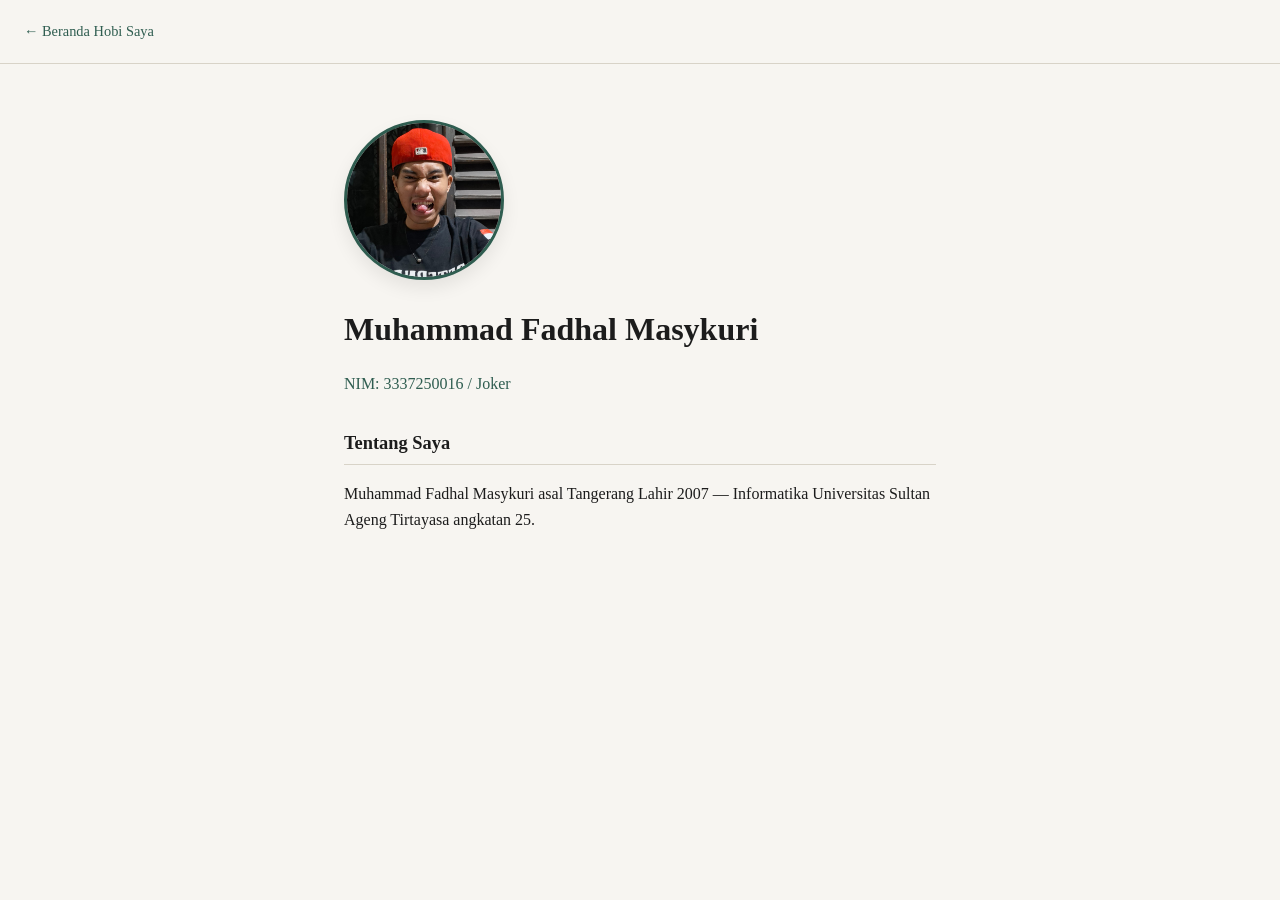
==== Fadhal hl1.html @ be710362 "Add files via upload" ====
<!DOCTYPE html>
<html lang="id">
<head>
<meta charset="UTF-8">
<meta name="viewport" content="width=device-width, initial-scale=1.0">
<title>Profil - Fadhal</title>
<style>
  :root {
    --ink: #1c1c1c;
    --paper: #f7f5f1;
    --line: #d8d3c8;
    --accent: #2f5d50;
  }
  * { box-sizing: border-box; }
  body {
    margin: 0;
    font-family: Georgia, "Times New Roman", serif;
    background: var(--paper);
    color: var(--ink);
    line-height: 1.6;
  }
  nav {
    padding: 20px 24px;
    border-bottom: 1px solid var(--line);
    font-size: 0.9rem;
  }
  nav a {
    color: var(--accent);
    text-decoration: none;
  }
  nav a:hover { text-decoration: underline; }
  main {
    max-width: 640px;
    margin: 0 auto;
    padding: 56px 24px;
  }
  .foto-placeholder {
    width: 160px;
    height: 160px;
    border-radius: 50%;
    object-fit: cover;
    display: block;
    background: var(--line);
    margin-bottom: 24px;
    border: 3px solid var(--accent);
    box-shadow: 0 8px 18px rgba(0, 0, 0, 0.08);
  }
  h1 {
    margin: 0 0 4px;
    font-size: 2rem;
  }
  .peran {
    color: var(--accent);
    font-size: 1rem;
    margin-bottom: 24px;
  }
  h2 {
    font-size: 1.15rem;
    border-bottom: 1px solid var(--line);
    padding-bottom: 6px;
    margin: 32px 0 12px;
  }
  ul {
    padding-left: 20px;
  }
</style>
  <link rel="stylesheet" href="styles.css">
<body>

<nav><a href="index.html">&larr; Beranda</a> <a href="Fadhal hl2.html">Hobi Saya</a></nav>

<main>
  <img src="Fadhal.jpeg" alt="Foto Profil Muhammad Fadhal Masykuri" class="foto-placeholder">
  <h1>Muhammad Fadhal Masykuri</h1>
  <p class="peran">NIM: 3337250016 / Joker</p>

  <h2>Tentang Saya</h2>
  <p>
    Muhammad Fadhal Masykuri asal Tangerang Lahir 2007 &mdash; Informatika Universitas Sultan Ageng Tirtayasa angkatan 25.
  </p>

</main>

</body>
</html>
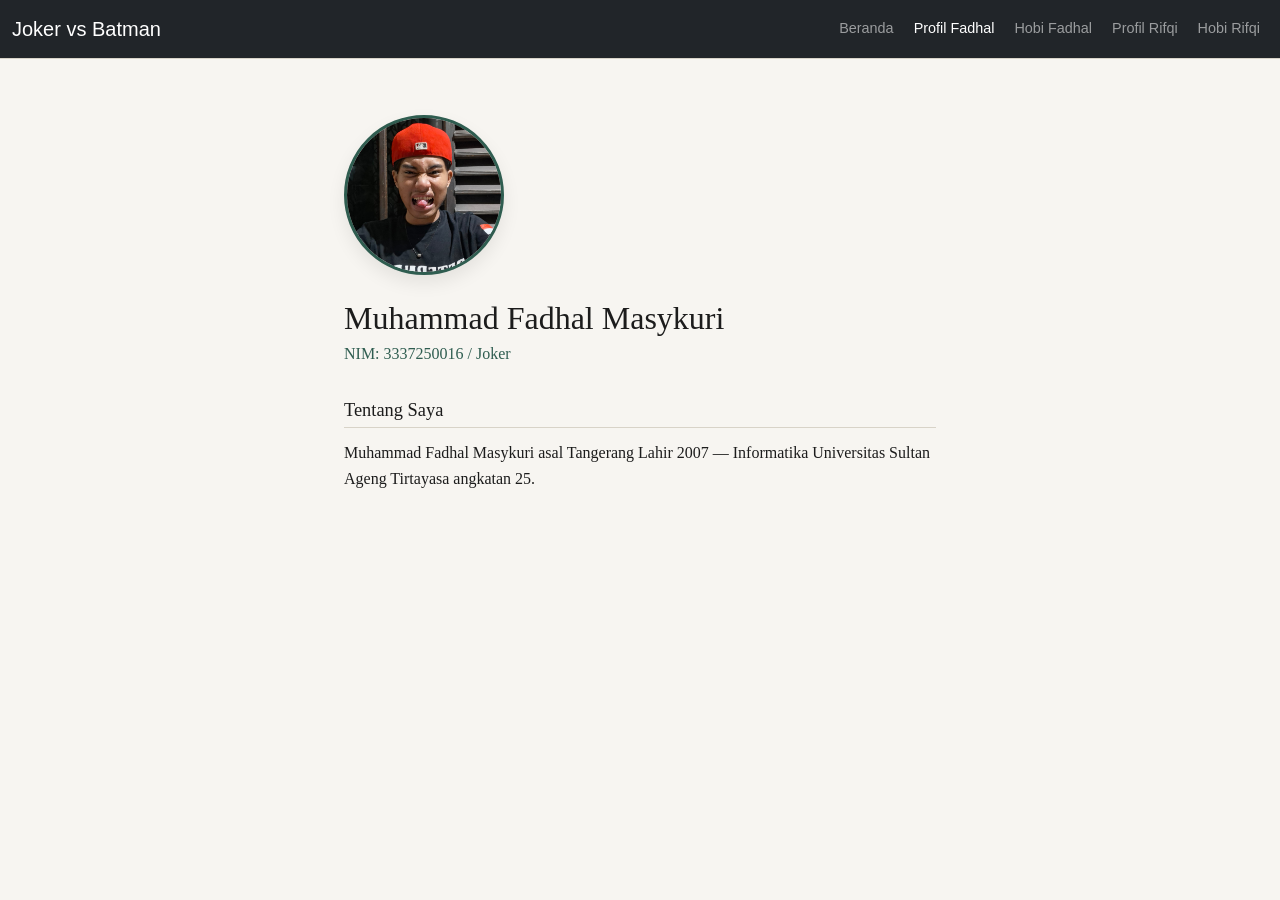
==== commit 977001a7: "Navbar Bootstap" ====
--- a/Fadhal hl1.html
+++ b/Fadhal hl1.html
@@ -4,6 +4,8 @@
 <meta charset="UTF-8">
 <meta name="viewport" content="width=device-width, initial-scale=1.0">
 <title>Profil - Fadhal</title>
+<link href="https://cdn.jsdelivr.net/npm/bootstrap@5.3.3/dist/css/bootstrap.min.css" rel="stylesheet">
+<link rel="stylesheet" href="styles.css">
 <style>
   :root {
     --ink: #1c1c1c;
@@ -64,10 +66,26 @@
     padding-left: 20px;
   }
 </style>
-  <link rel="stylesheet" href="styles.css">
+  </head>
 <body>
 
-<nav><a href="index.html">&larr; Beranda</a> <a href="Fadhal hl2.html">Hobi Saya</a></nav>
+<nav class="navbar navbar-expand-lg navbar-dark bg-dark" aria-label="Navigasi utama">
+  <div class="container-fluid">
+    <a class="navbar-brand" href="index.html">Joker vs Batman</a>
+    <button class="navbar-toggler" type="button" data-bs-toggle="collapse" data-bs-target="#mainNavbar" aria-controls="mainNavbar" aria-expanded="false" aria-label="Buka navigasi">
+      <span class="navbar-toggler-icon"></span>
+    </button>
+    <div class="collapse navbar-collapse" id="mainNavbar">
+      <ul class="navbar-nav ms-auto">
+        <li class="nav-item"><a class="nav-link" href="index.html">Beranda</a></li>
+        <li class="nav-item"><a class="nav-link active" aria-current="page" href="Fadhal hl1.html">Profil Fadhal</a></li>
+        <li class="nav-item"><a class="nav-link" href="Fadhal hl2.html">Hobi Fadhal</a></li>
+        <li class="nav-item"><a class="nav-link" href="rifqi hl1.html">Profil Rifqi</a></li>
+        <li class="nav-item"><a class="nav-link" href="rifqi hl2.html">Hobi Rifqi</a></li>
+      </ul>
+    </div>
+  </div>
+</nav>
 
 <main>
   <img src="Fadhal.jpeg" alt="Foto Profil Muhammad Fadhal Masykuri" class="foto-placeholder">
@@ -81,5 +99,6 @@
 
 </main>
 
+<script src="https://cdn.jsdelivr.net/npm/bootstrap@5.3.3/dist/js/bootstrap.bundle.min.js"></script>
 </body>
 </html>
--- a/styles.css
+++ b/styles.css
@@ -0,0 +1,179 @@
+:root {
+  --ink: #1c1c1c;
+  --paper: #f7f5f1;
+  --line: #d8d3c8;
+  --accent: #2f5d50;
+}
+
+* {
+  box-sizing: border-box;
+}
+
+body {
+  margin: 0;
+  font-family: Georgia, "Times New Roman", serif;
+  background: var(--paper);
+  color: var(--ink);
+  line-height: 1.6;
+}
+
+.navbar {
+  font-family: Arial, sans-serif;
+  border-bottom: 1px solid var(--line);
+}
+
+.navbar .navbar-nav {
+  gap: 0.25rem;
+}
+
+.navbar .nav-link {
+  padding-inline: 0.75rem;
+}
+
+main {
+  width: 100%;
+  max-width: 720px;
+  margin: 0 auto;
+  padding: 48px 24px;
+}
+
+h1 {
+  margin: 0 0 4px;
+  font-size: 2rem;
+}
+
+h2 {
+  font-size: 1.15rem;
+  border-bottom: 1px solid var(--line);
+  padding-bottom: 6px;
+  margin: 32px 0 12px;
+}
+
+ul {
+  padding-left: 20px;
+}
+
+.peran {
+  color: var(--accent);
+  font-size: 1rem;
+  margin-bottom: 24px;
+}
+
+.foto-placeholder {
+  width: 160px;
+  height: 160px;
+  border-radius: 50%;
+  object-fit: cover;
+  display: block;
+  background: var(--line);
+  margin-bottom: 24px;
+  border: 3px solid var(--accent);
+  box-shadow: 0 8px 18px rgba(0, 0, 0, 0.08);
+}
+
+.hobi-item {
+  border: 1px solid var(--line);
+  padding: 20px;
+  margin-bottom: 16px;
+}
+
+.hobi-item h3 {
+  margin: 0 0 6px;
+  color: var(--accent);
+}
+
+.hobi-item p {
+  margin: 0;
+  font-size: 0.92rem;
+  color: #555;
+}
+
+header {
+  padding: 64px 24px 40px;
+  border-bottom: 1px solid var(--line);
+  text-align: center;
+}
+
+header h1 {
+  font-size: 2.4rem;
+  margin: 0 0 8px;
+}
+
+header p {
+  margin: 0;
+  color: #555;
+  font-size: 1.05rem;
+}
+
+section {
+  margin-bottom: 48px;
+}
+
+section h2 {
+  font-size: 1.3rem;
+  border-bottom: 1px solid var(--line);
+  padding-bottom: 8px;
+  margin-bottom: 16px;
+}
+
+main .anggota-list {
+  display: flex;
+  flex-wrap: wrap;
+  gap: 20px;
+}
+
+.anggota-card {
+  flex: 1 1 calc(50% - 10px);
+  min-width: 0;
+  border: 1px solid var(--line);
+  padding: 20px;
+  text-decoration: none;
+  color: inherit;
+  transition: border-color 0.2s ease;
+}
+
+.anggota-card:hover {
+  border-color: var(--accent);
+}
+
+.anggota-card h3 {
+  margin: 0 0 6px;
+  color: var(--accent);
+}
+
+.anggota-card p {
+  margin: 0;
+  font-size: 0.92rem;
+  color: #555;
+}
+
+footer {
+  text-align: center;
+  padding: 24px;
+  font-size: 0.85rem;
+  color: #777;
+  border-top: 1px solid var(--line);
+}
+
+@media (max-width: 575.98px) {
+  main {
+    padding: 32px 18px;
+  }
+
+  header {
+    padding: 40px 18px 28px;
+  }
+
+  header h1 {
+    font-size: 1.9rem;
+  }
+
+  .anggota-card {
+    flex-basis: 100%;
+  }
+
+  .foto-placeholder {
+    width: 136px;
+    height: 136px;
+  }
+}
